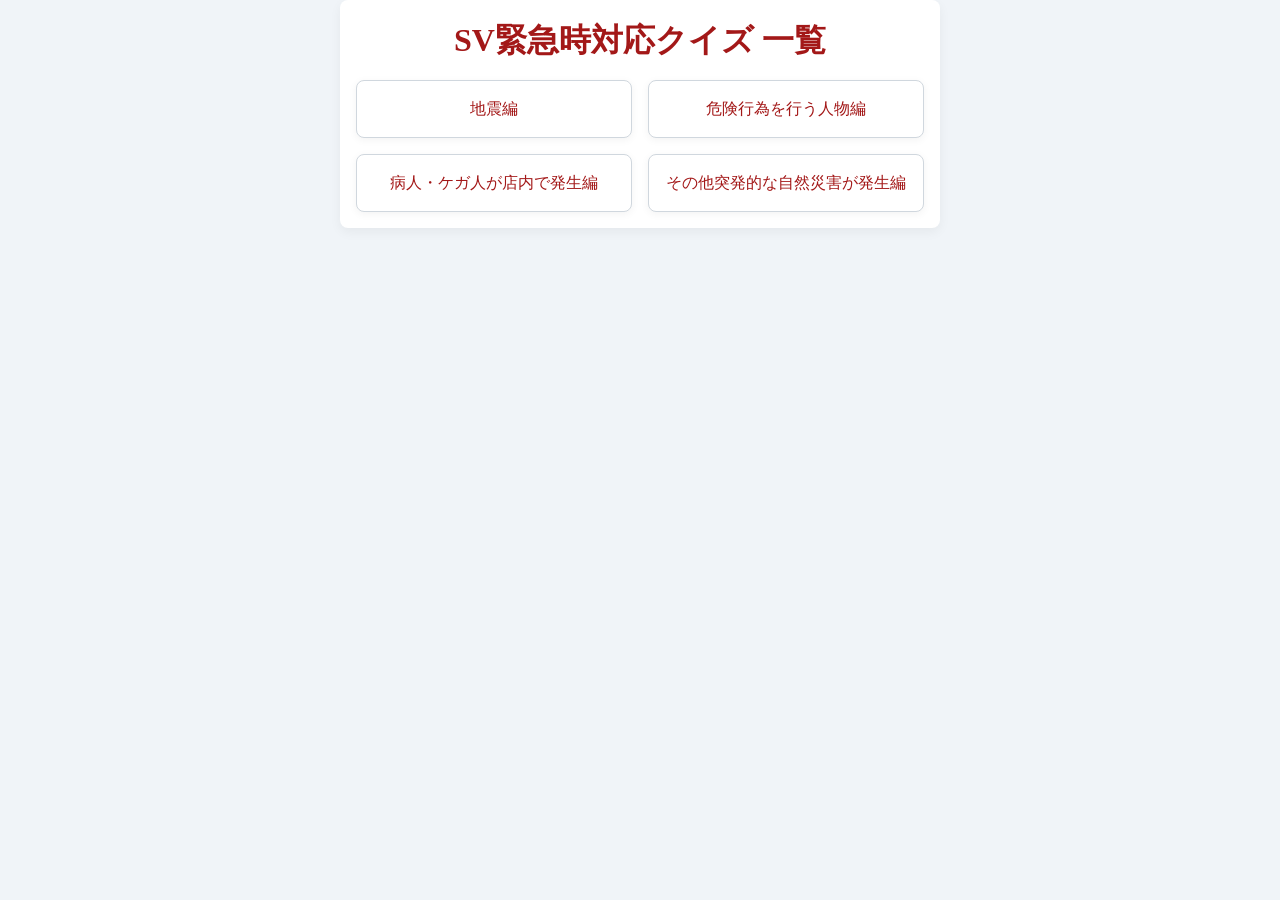
==== index.html @ 6d495b47 "Add files via upload" ====
<!DOCTYPE html>
<html lang="ja">
<head>
  <meta charset="UTF-8">
  <meta name="viewport" content="width=device-width, initial-scale=1">
  <title>SV緊急時対応クイズ 一覧</title>
  <link rel="stylesheet" href="SV_kinkyu1.css">
  <style>
    /* 一覧専用の追加スタイル */
    .quiz-list {
      list-style: none;
      margin: 0;
      padding: 0;
      display: grid;
      grid-template-columns: repeat(auto-fit, minmax(200px, 1fr));
      gap: var(--gap);
    }
    .quiz-list li a {
      display: block;
      padding: var(--gap);
      background-color: var(--color-card);
      border: 1px solid var(--color-border);
      border-radius: var(--radius);
      box-shadow: 0 2px 8px rgba(0,0,0,0.05);
      text-align: center;
      color: var(--color-primary);
      font-family: var(--font-heading);
      text-decoration: none;
      transition: transform .1s, box-shadow .2s;
    }
    .quiz-list li a:hover {
      transform: translateY(-2px);
      box-shadow: 0 4px 12px rgba(0,0,0,0.1);
    }
  </style>
</head>
<body>
  <div class="container">
    <h1>SV緊急時対応クイズ 一覧</h1>

    <ul class="quiz-list">
      <li><a href="SV_1-5.html">地震編</a></li>
      <li><a href="SV_2-1.html">危険行為を行う人物編</a></li>
      <li><a href="SV_3-1.html">病人・ケガ人が店内で発生編</a></li>
      <li><a href="SV_4-1.html">その他突発的な自然災害が発生編</a></li>
    </ul>
  </div>
</body>
</html>
---- SV_kinkyu1.css ----
@charset "UTF-8";

/*-----------------------------------
  ルート変数：カラー・フォント・間隔
-----------------------------------*/
:root {
  --color-bg:       #f0f4f8;
  --color-card:     #ffffff;
  --color-primary:  #a31818;
  --color-accent:   #ca4549;
  --color-text:     #3a172c;
  --color-border:   #d0d7de;
  --radius:         8px;
  --gap:            16px;
  --font-base:      'Helvetica Neue', Arial, sans-serif;
  --font-heading:   'Poetsen One', cursive;
}

/*-----------------------------------
  ベースリセット
-----------------------------------*/
* {
  box-sizing: border-box;
  margin: 0;
  padding: 0;
}
body {
  font-family: var(--font-base);
  background-color: var(--color-bg);
  color: var(--color-text);
  line-height: 1.5;
}

/*-----------------------------------
  カード風コンテナ
-----------------------------------*/
.container {
  max-width: 600px;
  margin: 0 auto;
  padding: var(--gap);
  background-color: var(--color-card);
  border-radius: var(--radius);
  box-shadow: 0 4px 12px rgba(0,0,0,0.05);
}

/*-----------------------------------
  見出し
-----------------------------------*/
h1, h2 {
  font-family: var(--font-heading);
  color: var(--color-primary);
  text-align: center;
  margin-bottom: var(--gap);
}

/*-----------------------------------
  テキスト入力
-----------------------------------*/
input[type="text"] {
  width: 100%;
  padding: 0.5em var(--gap);
  margin-bottom: var(--gap);
  font-size: 1rem;
  border: 1px solid var(--color-border);
  border-radius: var(--radius);
  transition: border-color .2s;
}
input[type="text"]:focus {
  outline: none;
  border-color: var(--color-accent);
}

/*-----------------------------------
  汎用ボタン
-----------------------------------*/
button {
  display: block;
  width: 100%;
  padding: 0.75em;
  margin: var(--gap) 0;
  background-color: var(--color-primary);
  color: #fff;
  font-size: 1rem;
  border: none;
  border-radius: var(--radius);
  cursor: pointer;
  transition: background-color .2s, transform .1s;
}
button:hover:enabled {
  background-color: var(--color-accent);
}
button:active:enabled {
  transform: translateY(2px);
}
button:disabled {
  background-color: var(--color-border);
  cursor: not-allowed;
}

/*-----------------------------------
  選択肢ラベル
-----------------------------------*/
#quiz label {
  display: flex;
  align-items: center;
  background-color: var(--color-bg);
  padding: 0.5em;
  margin-bottom: 0.5em;
  border: 1px solid var(--color-border);
  border-radius: var(--radius);
  cursor: pointer;
  transition: background-color .2s, border-color .2s;
}
#quiz label:hover {
  background-color: #e2f4f1;
  border-color: var(--color-accent);
}
#quiz input[type="radio"],
#quiz input[type="checkbox"] {
  margin-right: 0.75em;
  accent-color: var(--color-primary);
}

/*-----------------------------------
  正誤アニメーション
-----------------------------------*/
@keyframes correctFlash {
  from { background-color: #c8e6c9; }
  to   { background-color: transparent; }
}
.correct {
  animation: correctFlash 1.0s ease-out;
}

@keyframes wrongFlash {
  from { background-color: #ffcdd2; }
  to   { background-color: transparent; }
}
.wrong {
  animation: wrongFlash 1.0s ease-out;
}

/*-----------------------------------
  自分のエントリハイライト
-----------------------------------*/
.highlight {
  background-color: #fffae6;
  font-weight: bold;
}

/*-----------------------------------
  ランキングリスト
-----------------------------------*/
#ranking {
  list-style: decimal inside;
  margin: 0;
  padding: 0;
}
#ranking li {
  padding: 0.5em 0;
  border-bottom: 1px solid var(--color-border);
}

/*-----------------------------------
  レスポンシブ：767px 以下
-----------------------------------*/
@media (max-width: 767px) {
  body {
    font-size: 16px;
    padding: 0 8px;
  }
  .container {
    padding: var(--gap) 8px;
  }
  button, input[type="text"] {
    font-size: 1.1rem;
  }
}

/* コメント */
.comment {
  margin-top: 24px;
  padding: 12px;
  background-color: #fff3cd;
  border-left: 4px solid #ffeeba;
  font-size: 1.1rem;
  color: #856404;
  border-radius: 4px;
}
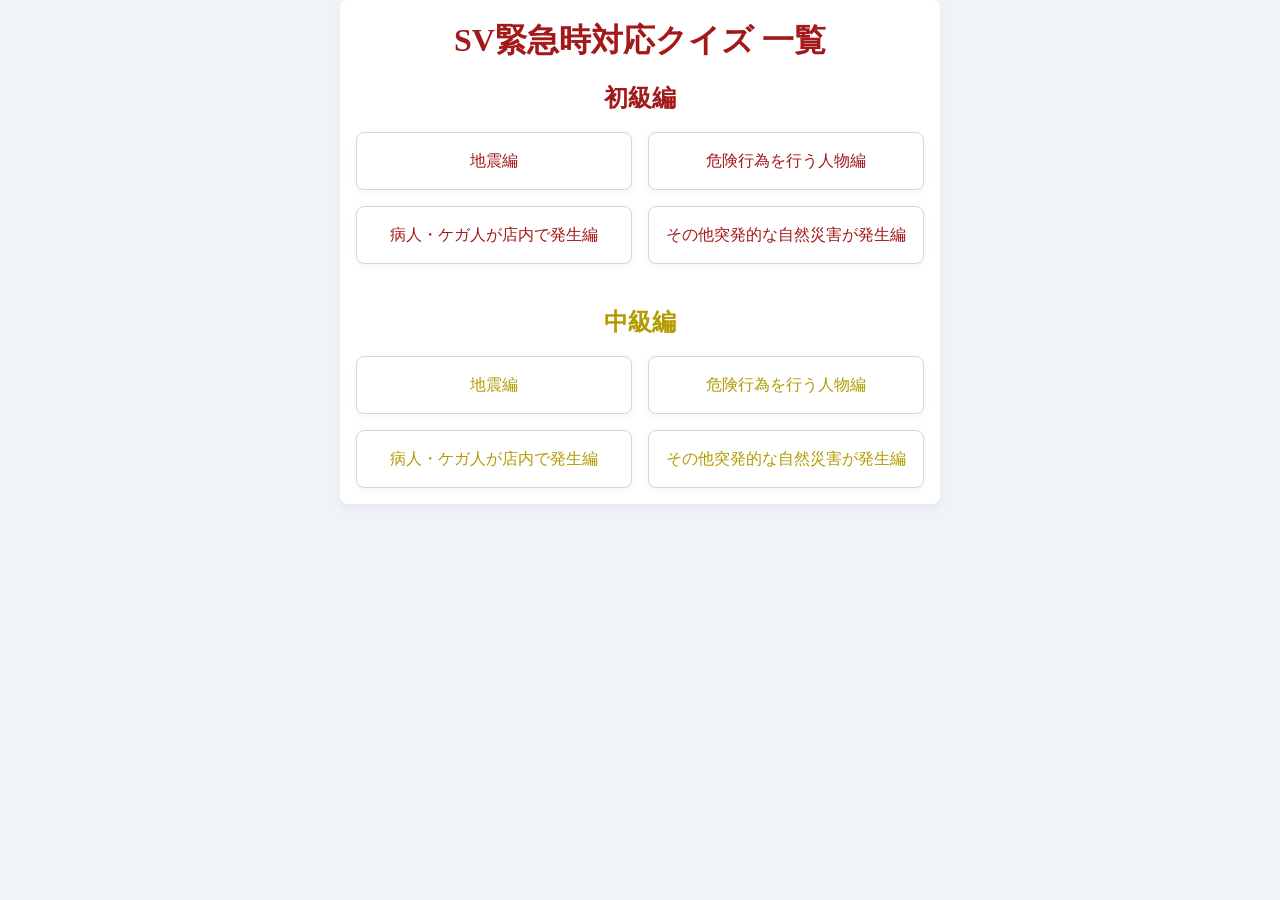
==== commit c766fc11: "Add intermediate quiz section to index.html Added a new section for intermediate quizzes with update" ====
--- a/index.html
+++ b/index.html
@@ -1,5 +1,6 @@
 <!DOCTYPE html>
 <html lang="ja">
+
 <head>
   <meta charset="UTF-8">
   <meta name="viewport" content="width=device-width, initial-scale=1">
@@ -15,35 +16,48 @@
       grid-template-columns: repeat(auto-fit, minmax(200px, 1fr));
       gap: var(--gap);
     }
+
     .quiz-list li a {
       display: block;
       padding: var(--gap);
       background-color: var(--color-card);
       border: 1px solid var(--color-border);
       border-radius: var(--radius);
-      box-shadow: 0 2px 8px rgba(0,0,0,0.05);
+      box-shadow: 0 2px 8px rgba(0, 0, 0, 0.05);
       text-align: center;
       color: var(--color-primary);
       font-family: var(--font-heading);
       text-decoration: none;
       transition: transform .1s, box-shadow .2s;
     }
+
     .quiz-list li a:hover {
       transform: translateY(-2px);
-      box-shadow: 0 4px 12px rgba(0,0,0,0.1);
+      box-shadow: 0 4px 12px rgba(0, 0, 0, 0.1);
     }
   </style>
 </head>
+
 <body>
   <div class="container">
     <h1>SV緊急時対応クイズ 一覧</h1>
 
+    <h2>初級編</h2>
     <ul class="quiz-list">
       <li><a href="SV_1-5.html">地震編</a></li>
       <li><a href="SV_2-1.html">危険行為を行う人物編</a></li>
       <li><a href="SV_3-1.html">病人・ケガ人が店内で発生編</a></li>
       <li><a href="SV_4-1.html">その他突発的な自然災害が発生編</a></li>
     </ul>
+
+    <h2 style="margin-top: 40px; color: #b39b00;">中級編</h2>
+    <ul class="quiz-list" style="--color-primary: #b39b00; --color-accent: #f3d307;">
+      <li><a href="SV_1-5_mid.html">地震編</a></li>
+      <li><a href="SV_2-1_mid.html">危険行為を行う人物編</a></li>
+      <li><a href="SV_3-1_mid.html">病人・ケガ人が店内で発生編</a></li>
+      <li><a href="SV_4-1_mid.html">その他突発的な自然災害が発生編</a></li>
+    </ul>
   </div>
 </body>
-</html>+
+</html>
--- a/SV_kinkyu1.css
+++ b/SV_kinkyu1.css
@@ -4,16 +4,16 @@
   ルート変数：カラー・フォント・間隔
 -----------------------------------*/
 :root {
-  --color-bg:       #f0f4f8;
-  --color-card:     #ffffff;
-  --color-primary:  #a31818;
-  --color-accent:   #ca4549;
-  --color-text:     #3a172c;
-  --color-border:   #d0d7de;
-  --radius:         8px;
-  --gap:            16px;
-  --font-base:      'Helvetica Neue', Arial, sans-serif;
-  --font-heading:   'Poetsen One', cursive;
+  --color-bg: #f0f4f8;
+  --color-card: #ffffff;
+  --color-primary: #a31818;
+  --color-accent: #ca4549;
+  --color-text: #3a172c;
+  --color-border: #d0d7de;
+  --radius: 8px;
+  --gap: 16px;
+  --font-base: 'Helvetica Neue', Arial, sans-serif;
+  --font-heading: 'Poetsen One', cursive;
 }
 
 /*-----------------------------------
@@ -24,6 +24,7 @@
   margin: 0;
   padding: 0;
 }
+
 body {
   font-family: var(--font-base);
   background-color: var(--color-bg);
@@ -40,13 +41,14 @@
   padding: var(--gap);
   background-color: var(--color-card);
   border-radius: var(--radius);
-  box-shadow: 0 4px 12px rgba(0,0,0,0.05);
+  box-shadow: 0 4px 12px rgba(0, 0, 0, 0.05);
 }
 
 /*-----------------------------------
   見出し
 -----------------------------------*/
-h1, h2 {
+h1,
+h2 {
   font-family: var(--font-heading);
   color: var(--color-primary);
   text-align: center;
@@ -65,6 +67,7 @@
   border-radius: var(--radius);
   transition: border-color .2s;
 }
+
 input[type="text"]:focus {
   outline: none;
   border-color: var(--color-accent);
@@ -86,12 +89,15 @@
   cursor: pointer;
   transition: background-color .2s, transform .1s;
 }
+
 button:hover:enabled {
   background-color: var(--color-accent);
 }
+
 button:active:enabled {
   transform: translateY(2px);
 }
+
 button:disabled {
   background-color: var(--color-border);
   cursor: not-allowed;
@@ -111,10 +117,12 @@
   cursor: pointer;
   transition: background-color .2s, border-color .2s;
 }
+
 #quiz label:hover {
   background-color: #e2f4f1;
   border-color: var(--color-accent);
 }
+
 #quiz input[type="radio"],
 #quiz input[type="checkbox"] {
   margin-right: 0.75em;
@@ -125,17 +133,29 @@
   正誤アニメーション
 -----------------------------------*/
 @keyframes correctFlash {
-  from { background-color: #c8e6c9; }
-  to   { background-color: transparent; }
-}
+  from {
+    background-color: #c8e6c9;
+  }
+
+  to {
+    background-color: transparent;
+  }
+}
+
 .correct {
   animation: correctFlash 1.0s ease-out;
 }
 
 @keyframes wrongFlash {
-  from { background-color: #ffcdd2; }
-  to   { background-color: transparent; }
-}
+  from {
+    background-color: #ffcdd2;
+  }
+
+  to {
+    background-color: transparent;
+  }
+}
+
 .wrong {
   animation: wrongFlash 1.0s ease-out;
 }
@@ -156,6 +176,7 @@
   margin: 0;
   padding: 0;
 }
+
 #ranking li {
   padding: 0.5em 0;
   border-bottom: 1px solid var(--color-border);
@@ -169,10 +190,13 @@
     font-size: 16px;
     padding: 0 8px;
   }
+
   .container {
     padding: var(--gap) 8px;
   }
-  button, input[type="text"] {
+
+  button,
+  input[type="text"] {
     font-size: 1.1rem;
   }
 }
@@ -186,4 +210,37 @@
   font-size: 1.1rem;
   color: #856404;
   border-radius: 4px;
-}+}
+
+/* 中級編用カラーテーマ */
+body.theme-mid {
+  --color-primary: #b39b00;
+  /* #f3d307より暗めで視認性確保 */
+  --color-accent: #f3d307;
+}
+
+/* 穴埋め入力欄スタイル */
+.blank-input {
+  border: none;
+  border-bottom: 2px solid var(--color-primary);
+  background-color: transparent;
+  padding: 2px 4px;
+  margin: 0 4px;
+  font-size: 1.1rem;
+  font-family: inherit;
+  color: var(--color-text);
+  text-align: center;
+  transition: border-color 0.2s;
+  width: 150px;
+}
+
+.blank-input:focus {
+  outline: none;
+  border-bottom-color: var(--color-accent);
+}
+
+.fill-in-blanks {
+  line-height: 2.2;
+  font-size: 1.1rem;
+  margin-top: 12px;
+}
